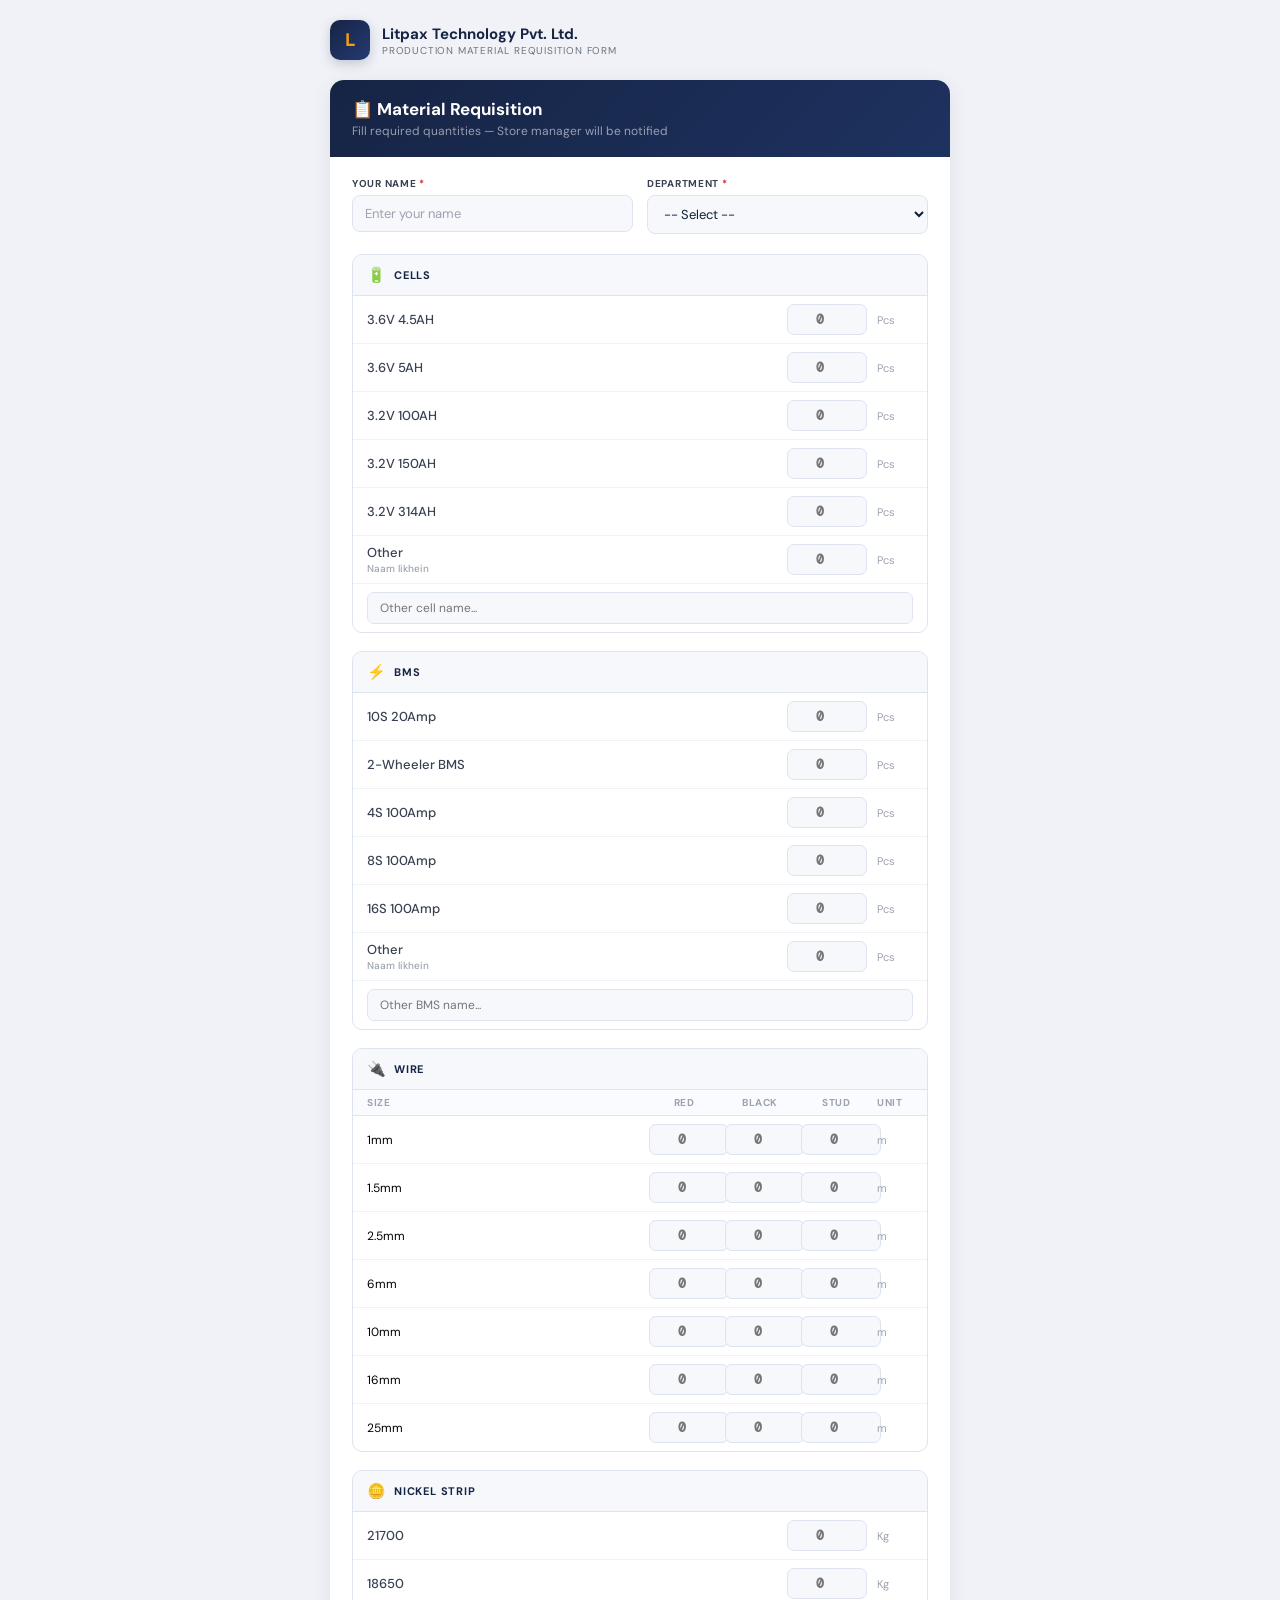
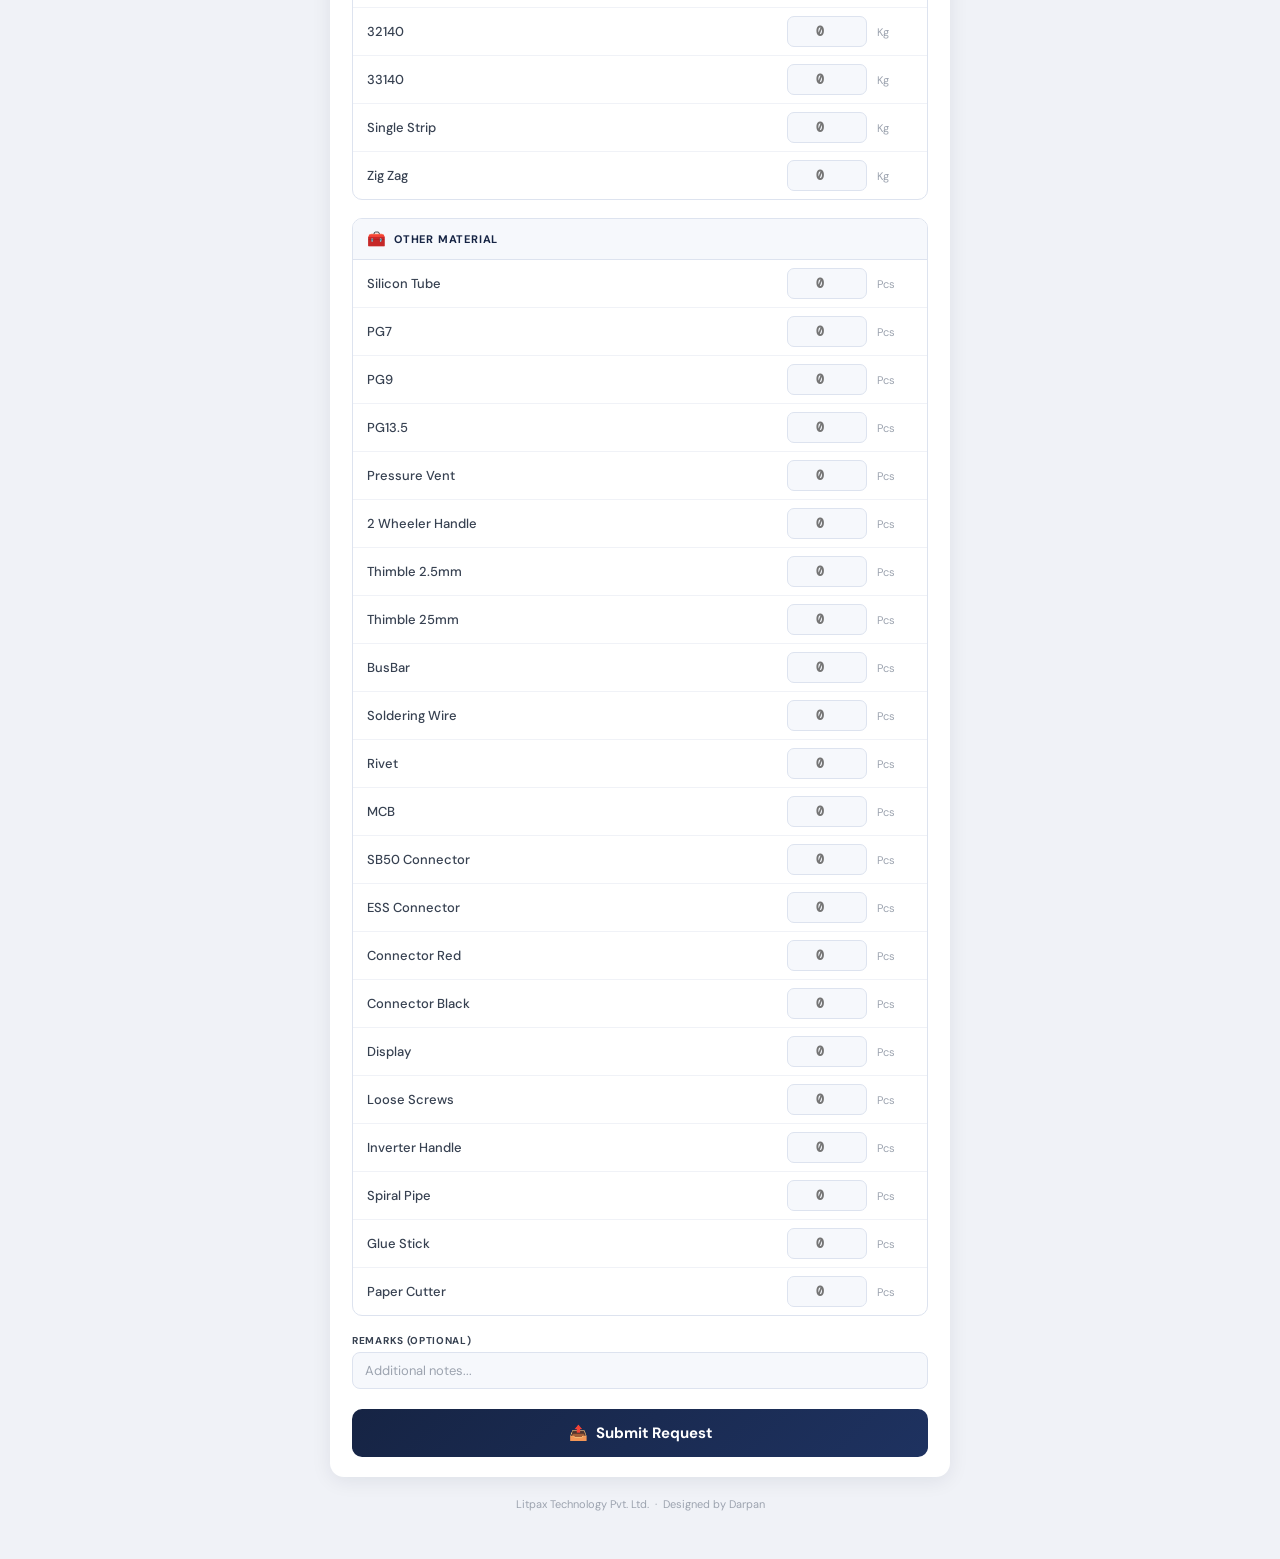
==== request.html @ 4c0047d9 "Update request.html" ====
<!DOCTYPE html>
<html lang="en">
<head>
<meta charset="UTF-8">
<meta name="viewport" content="width=device-width, initial-scale=1.0">
<title>Material Request — Litpax</title>
<link href="https://fonts.googleapis.com/css2?family=DM+Sans:wght@400;500;600;700&family=DM+Mono:wght@400;500&display=swap" rel="stylesheet">
<style>
* { box-sizing: border-box; margin: 0; padding: 0; }
body { background: #f0f2f7; font-family: 'DM Sans', sans-serif; min-height: 100vh; padding: 20px 16px 48px; }
.header { display: flex; align-items: center; gap: 12px; max-width: 620px; margin: 0 auto 20px; }
.logo-box { width: 40px; height: 40px; background: linear-gradient(135deg, #162444, #243a72); border-radius: 10px; display: flex; align-items: center; justify-content: center; font-family: 'DM Mono', monospace; font-weight: 700; font-size: 17px; color: #f59e0b; flex-shrink: 0; box-shadow: 0 4px 12px rgba(22,36,68,.2); }
.header-text .title { font-size: 15px; font-weight: 700; color: #162444; }
.header-text .sub { font-size: 10px; color: #6b7280; letter-spacing: .8px; text-transform: uppercase; }
.card { background: #fff; border-radius: 14px; box-shadow: 0 4px 20px rgba(15,29,53,.08); max-width: 620px; margin: 0 auto; overflow: hidden; }
.card-header { background: linear-gradient(135deg, #162444, #1e3260); padding: 18px 22px; color: #fff; }
.card-header h1 { font-size: 17px; font-weight: 700; }
.card-header p { font-size: 12px; color: rgba(255,255,255,.55); margin-top: 3px; }
.card-body { padding: 20px 22px; }
.top-row { display: grid; grid-template-columns: 1fr 1fr; gap: 14px; margin-bottom: 20px; }
.field label { display: block; font-size: 10px; font-weight: 700; color: #374151; text-transform: uppercase; letter-spacing: .7px; margin-bottom: 5px; }
.field label span { color: #dc2626; }
.inp { width: 100%; background: #f6f8fc; border: 1.5px solid #dde3ef; border-radius: 8px; padding: 9px 12px; font-family: 'DM Sans', sans-serif; font-size: 13px; color: #0f1d35; outline: none; transition: all .15s; }
.inp:focus { border-color: #2558e8; box-shadow: 0 0 0 3px rgba(37,88,232,.1); background: #fff; }
.inp::placeholder { color: #9ca3af; }
select.inp { cursor: pointer; }
.section { margin-bottom: 18px; border: 1px solid #dde3ef; border-radius: 10px; overflow: hidden; }
.section-header { background: #f6f8fc; padding: 10px 14px; display: flex; align-items: center; gap: 8px; border-bottom: 1px solid #dde3ef; }
.section-header .icon { font-size: 15px; }
.section-header h3 { font-size: 11px; font-weight: 700; color: #162444; text-transform: uppercase; letter-spacing: .8px; }
.item-row { display: flex; align-items: center; padding: 8px 14px; border-bottom: 1px solid #f0f2f7; gap: 10px; }
.item-row:last-child { border-bottom: none; }
.item-label { flex: 1; font-size: 13px; color: #374151; font-weight: 500; }
.item-label .sub { font-size: 10px; color: #9ca3af; display: block; margin-top: 1px; }
.qty-inp { width: 80px; background: #f6f8fc; border: 1.5px solid #dde3ef; border-radius: 7px; padding: 6px 10px; text-align: center; font-family: 'DM Mono', monospace; font-size: 13px; font-weight: 600; color: #162444; outline: none; transition: all .15s; }
.qty-inp:focus { border-color: #2558e8; background: #fff; }
.unit-label { font-size: 11px; color: #9ca3af; width: 36px; text-align: left; }
.wire-row { display: grid; grid-template-columns: 1fr 70px 70px 70px 36px; gap: 6px; align-items: center; padding: 8px 14px; border-bottom: 1px solid #f0f2f7; font-size: 12px; }
.wire-row:last-child { border-bottom: none; }
.wire-header { display: grid; grid-template-columns: 1fr 70px 70px 70px 36px; gap: 6px; padding: 6px 14px; font-size: 10px; font-weight: 700; color: #9ca3af; text-transform: uppercase; letter-spacing: .5px; border-bottom: 1px solid #dde3ef; background: #fafbff; }
.other-row { padding: 8px 14px; }
.other-inp { width: 100%; background: #f6f8fc; border: 1.5px solid #dde3ef; border-radius: 7px; padding: 7px 12px; font-family: 'DM Sans', sans-serif; font-size: 12px; color: #374151; outline: none; }
.other-inp:focus { border-color: #2558e8; background: #fff; }
.remarks-section { margin-bottom: 20px; }
.submit-btn { width: 100%; background: linear-gradient(135deg, #162444, #1e3260); color: #fff; border: none; border-radius: 10px; padding: 14px; font-family: 'DM Sans', sans-serif; font-size: 15px; font-weight: 700; cursor: pointer; transition: all .2s; display: flex; align-items: center; justify-content: center; gap: 8px; }
.submit-btn:hover { transform: translateY(-1px); box-shadow: 0 6px 20px rgba(22,36,68,.3); }
.submit-btn:disabled { opacity: .6; cursor: not-allowed; transform: none; }
.success-card { display: none; background: #fff; border-radius: 14px; box-shadow: 0 4px 20px rgba(15,29,53,.08); max-width: 620px; margin: 0 auto; padding: 48px 24px; text-align: center; }
.success-icon { font-size: 60px; margin-bottom: 16px; }
.success-title { font-size: 22px; font-weight: 700; color: #162444; margin-bottom: 8px; }
.success-sub { font-size: 13px; color: #6b7280; margin-bottom: 20px; line-height: 1.7; }
.success-id { background: #f0fdf4; border: 1px solid #bbf7d0; border-radius: 8px; padding: 10px 16px; margin-bottom: 24px; font-family: 'DM Mono', monospace; font-size: 13px; font-weight: 600; color: #16a34a; line-height: 1.8; }
.new-btn { background: #f0f2f7; color: #162444; border: none; border-radius: 10px; padding: 12px 28px; font-family: 'DM Sans', sans-serif; font-size: 14px; font-weight: 600; cursor: pointer; }
.new-btn:hover { background: #e0e4ee; }
.footer { text-align: center; font-size: 11px; color: #9ca3af; margin-top: 20px; max-width: 620px; margin-left: auto; margin-right: auto; }
.overlay { display: none; position: fixed; inset: 0; background: rgba(15,29,53,.4); backdrop-filter: blur(3px); z-index: 99; align-items: center; justify-content: center; }
.overlay.show { display: flex; }
.spinner { width: 40px; height: 40px; border: 3px solid rgba(255,255,255,.3); border-top-color: #fff; border-radius: 50%; animation: spin .7s linear infinite; }
@keyframes spin { to { transform: rotate(360deg); } }
@media (max-width: 480px) {
  .top-row { grid-template-columns: 1fr; }
  .wire-row, .wire-header { grid-template-columns: 1fr 60px 60px 60px 30px; gap: 4px; }
}
</style>
</head>
<body>

<div class="header">
  <div class="logo-box">L</div>
  <div class="header-text">
    <div class="title">Litpax Technology Pvt. Ltd.</div>
    <div class="sub">Production Material Requisition Form</div>
  </div>
</div>

<div class="card" id="form-card">
  <div class="card-header">
    <h1>📋 Material Requisition</h1>
    <p>Fill required quantities — Store manager will be notified</p>
  </div>
  <div class="card-body">

    <div class="top-row">
      <div class="field">
        <label>Your Name <span>*</span></label>
        <input class="inp" id="f-name" placeholder="Enter your name">
      </div>
      <div class="field">
        <label>Department <span>*</span></label>
        <select class="inp" id="f-dept">
          <option value="">-- Select --</option>
          <option>Volt Wing</option><option>Ampere Wing</option><option>Volt x Ampere Wing</option>
          <option>Mega Grid</option><option>Cathodic Wing</option><option>Future Cell</option>
          <option>Phoenix Wing</option><option>Other</option>
        </select>
      </div>
    </div>

    <!-- CELLS -->
    <div class="section">
      <div class="section-header"><span class="icon">🔋</span><h3>Cells</h3></div>
      <div class="item-row"><span class="item-label">3.6V 4.5AH</span><input class="qty-inp" type="number" min="0" placeholder="0" id="cell-1"><span class="unit-label">Pcs</span></div>
      <div class="item-row"><span class="item-label">3.6V 5AH</span><input class="qty-inp" type="number" min="0" placeholder="0" id="cell-2"><span class="unit-label">Pcs</span></div>
      <div class="item-row"><span class="item-label">3.2V 100AH</span><input class="qty-inp" type="number" min="0" placeholder="0" id="cell-3"><span class="unit-label">Pcs</span></div>
      <div class="item-row"><span class="item-label">3.2V 150AH</span><input class="qty-inp" type="number" min="0" placeholder="0" id="cell-4"><span class="unit-label">Pcs</span></div>
      <div class="item-row"><span class="item-label">3.2V 314AH</span><input class="qty-inp" type="number" min="0" placeholder="0" id="cell-5"><span class="unit-label">Pcs</span></div>
      <div class="item-row"><span class="item-label">Other <span class="sub">Naam likhein</span></span><input class="qty-inp" type="number" min="0" placeholder="0" id="cell-other-qty"><span class="unit-label">Pcs</span></div>
      <div class="other-row"><input class="other-inp" type="text" id="cell-other-name" placeholder="Other cell name..."></div>
    </div>

    <!-- BMS -->
    <div class="section">
      <div class="section-header"><span class="icon">⚡</span><h3>BMS</h3></div>
      <div class="item-row"><span class="item-label">10S 20Amp</span><input class="qty-inp" type="number" min="0" placeholder="0" id="bms-1"><span class="unit-label">Pcs</span></div>
      <div class="item-row"><span class="item-label">2-Wheeler BMS</span><input class="qty-inp" type="number" min="0" placeholder="0" id="bms-2"><span class="unit-label">Pcs</span></div>
      <div class="item-row"><span class="item-label">4S 100Amp</span><input class="qty-inp" type="number" min="0" placeholder="0" id="bms-3"><span class="unit-label">Pcs</span></div>
      <div class="item-row"><span class="item-label">8S 100Amp</span><input class="qty-inp" type="number" min="0" placeholder="0" id="bms-4"><span class="unit-label">Pcs</span></div>
      <div class="item-row"><span class="item-label">16S 100Amp</span><input class="qty-inp" type="number" min="0" placeholder="0" id="bms-5"><span class="unit-label">Pcs</span></div>
      <div class="item-row"><span class="item-label">Other <span class="sub">Naam likhein</span></span><input class="qty-inp" type="number" min="0" placeholder="0" id="bms-other-qty"><span class="unit-label">Pcs</span></div>
      <div class="other-row"><input class="other-inp" type="text" id="bms-other-name" placeholder="Other BMS name..."></div>
    </div>

    <!-- WIRE -->
    <div class="section">
      <div class="section-header"><span class="icon">🔌</span><h3>Wire</h3></div>
      <div class="wire-header"><span>Size</span><span style="text-align:center;">Red</span><span style="text-align:center;">Black</span><span style="text-align:center;">Stud</span><span>Unit</span></div>
      <div class="wire-row"><span>1mm</span><input class="qty-inp" type="number" min="0" placeholder="0" id="wire-1-r"><input class="qty-inp" type="number" min="0" placeholder="0" id="wire-1-b"><input class="qty-inp" type="number" min="0" placeholder="0" id="wire-1-s"><span class="unit-label">m</span></div>
      <div class="wire-row"><span>1.5mm</span><input class="qty-inp" type="number" min="0" placeholder="0" id="wire-2-r"><input class="qty-inp" type="number" min="0" placeholder="0" id="wire-2-b"><input class="qty-inp" type="number" min="0" placeholder="0" id="wire-2-s"><span class="unit-label">m</span></div>
      <div class="wire-row"><span>2.5mm</span><input class="qty-inp" type="number" min="0" placeholder="0" id="wire-3-r"><input class="qty-inp" type="number" min="0" placeholder="0" id="wire-3-b"><input class="qty-inp" type="number" min="0" placeholder="0" id="wire-3-s"><span class="unit-label">m</span></div>
      <div class="wire-row"><span>6mm</span><input class="qty-inp" type="number" min="0" placeholder="0" id="wire-4-r"><input class="qty-inp" type="number" min="0" placeholder="0" id="wire-4-b"><input class="qty-inp" type="number" min="0" placeholder="0" id="wire-4-s"><span class="unit-label">m</span></div>
      <div class="wire-row"><span>10mm</span><input class="qty-inp" type="number" min="0" placeholder="0" id="wire-5-r"><input class="qty-inp" type="number" min="0" placeholder="0" id="wire-5-b"><input class="qty-inp" type="number" min="0" placeholder="0" id="wire-5-s"><span class="unit-label">m</span></div>
      <div class="wire-row"><span>16mm</span><input class="qty-inp" type="number" min="0" placeholder="0" id="wire-6-r"><input class="qty-inp" type="number" min="0" placeholder="0" id="wire-6-b"><input class="qty-inp" type="number" min="0" placeholder="0" id="wire-6-s"><span class="unit-label">m</span></div>
      <div class="wire-row"><span>25mm</span><input class="qty-inp" type="number" min="0" placeholder="0" id="wire-7-r"><input class="qty-inp" type="number" min="0" placeholder="0" id="wire-7-b"><input class="qty-inp" type="number" min="0" placeholder="0" id="wire-7-s"><span class="unit-label">m</span></div>
    </div>

    <!-- NICKEL -->
    <div class="section">
      <div class="section-header"><span class="icon">🪙</span><h3>Nickel Strip</h3></div>
      <div class="item-row"><span class="item-label">21700</span><input class="qty-inp" type="number" min="0" placeholder="0" id="nkl-1"><span class="unit-label">Kg</span></div>
      <div class="item-row"><span class="item-label">18650</span><input class="qty-inp" type="number" min="0" placeholder="0" id="nkl-2"><span class="unit-label">Kg</span></div>
      <div class="item-row"><span class="item-label">32140</span><input class="qty-inp" type="number" min="0" placeholder="0" id="nkl-3"><span class="unit-label">Kg</span></div>
      <div class="item-row"><span class="item-label">33140</span><input class="qty-inp" type="number" min="0" placeholder="0" id="nkl-4"><span class="unit-label">Kg</span></div>
      <div class="item-row"><span class="item-label">Single Strip</span><input class="qty-inp" type="number" min="0" placeholder="0" id="nkl-5"><span class="unit-label">Kg</span></div>
      <div class="item-row"><span class="item-label">Zig Zag</span><input class="qty-inp" type="number" min="0" placeholder="0" id="nkl-6"><span class="unit-label">Kg</span></div>
    </div>

    <!-- OTHER MATERIAL -->
    <div class="section">
      <div class="section-header"><span class="icon">🧰</span><h3>Other Material</h3></div>
      <div class="item-row"><span class="item-label">Silicon Tube</span><input class="qty-inp" type="number" min="0" placeholder="0" id="oth-1"><span class="unit-label">Pcs</span></div>
      <div class="item-row"><span class="item-label">PG7</span><input class="qty-inp" type="number" min="0" placeholder="0" id="oth-2"><span class="unit-label">Pcs</span></div>
      <div class="item-row"><span class="item-label">PG9</span><input class="qty-inp" type="number" min="0" placeholder="0" id="oth-3"><span class="unit-label">Pcs</span></div>
      <div class="item-row"><span class="item-label">PG13.5</span><input class="qty-inp" type="number" min="0" placeholder="0" id="oth-4"><span class="unit-label">Pcs</span></div>
      <div class="item-row"><span class="item-label">Pressure Vent</span><input class="qty-inp" type="number" min="0" placeholder="0" id="oth-5"><span class="unit-label">Pcs</span></div>
      <div class="item-row"><span class="item-label">2 Wheeler Handle</span><input class="qty-inp" type="number" min="0" placeholder="0" id="oth-6"><span class="unit-label">Pcs</span></div>
      <div class="item-row"><span class="item-label">Thimble 2.5mm</span><input class="qty-inp" type="number" min="0" placeholder="0" id="oth-7"><span class="unit-label">Pcs</span></div>
      <div class="item-row"><span class="item-label">Thimble 25mm</span><input class="qty-inp" type="number" min="0" placeholder="0" id="oth-8"><span class="unit-label">Pcs</span></div>
      <div class="item-row"><span class="item-label">BusBar</span><input class="qty-inp" type="number" min="0" placeholder="0" id="oth-9"><span class="unit-label">Pcs</span></div>
      <div class="item-row"><span class="item-label">Soldering Wire</span><input class="qty-inp" type="number" min="0" placeholder="0" id="oth-10"><span class="unit-label">Pcs</span></div>
      <div class="item-row"><span class="item-label">Rivet</span><input class="qty-inp" type="number" min="0" placeholder="0" id="oth-11"><span class="unit-label">Pcs</span></div>
      <div class="item-row"><span class="item-label">MCB</span><input class="qty-inp" type="number" min="0" placeholder="0" id="oth-12"><span class="unit-label">Pcs</span></div>
      <div class="item-row"><span class="item-label">SB50 Connector</span><input class="qty-inp" type="number" min="0" placeholder="0" id="oth-13"><span class="unit-label">Pcs</span></div>
      <div class="item-row"><span class="item-label">ESS Connector</span><input class="qty-inp" type="number" min="0" placeholder="0" id="oth-14"><span class="unit-label">Pcs</span></div>
      <div class="item-row"><span class="item-label">Connector Red</span><input class="qty-inp" type="number" min="0" placeholder="0" id="oth-15"><span class="unit-label">Pcs</span></div>
      <div class="item-row"><span class="item-label">Connector Black</span><input class="qty-inp" type="number" min="0" placeholder="0" id="oth-16"><span class="unit-label">Pcs</span></div>
      <div class="item-row"><span class="item-label">Display</span><input class="qty-inp" type="number" min="0" placeholder="0" id="oth-17"><span class="unit-label">Pcs</span></div>
      <div class="item-row"><span class="item-label">Loose Screws</span><input class="qty-inp" type="number" min="0" placeholder="0" id="oth-18"><span class="unit-label">Pcs</span></div>
      <div class="item-row"><span class="item-label">Inverter Handle</span><input class="qty-inp" type="number" min="0" placeholder="0" id="oth-19"><span class="unit-label">Pcs</span></div>
      <div class="item-row"><span class="item-label">Spiral Pipe</span><input class="qty-inp" type="number" min="0" placeholder="0" id="oth-20"><span class="unit-label">Pcs</span></div>
      <div class="item-row"><span class="item-label">Glue Stick</span><input class="qty-inp" type="number" min="0" placeholder="0" id="oth-21"><span class="unit-label">Pcs</span></div>
      <div class="item-row"><span class="item-label">Paper Cutter</span><input class="qty-inp" type="number" min="0" placeholder="0" id="oth-22"><span class="unit-label">Pcs</span></div>
    </div>

    <div class="remarks-section">
      <div class="field">
        <label>Remarks (Optional)</label>
        <input class="inp" id="f-remarks" placeholder="Additional notes...">
      </div>
    </div>

    <button class="submit-btn" id="submit-btn" onclick="submitForm()">
      <span>📤</span> Submit Request
    </button>
  </div>
</div>

<div class="success-card" id="success-card">
  <div class="success-icon">✅</div>
  <div class="success-title">Request Submitted!</div>
  <div class="success-sub">Your request has been sent to the store manager.<br>Material will be issued shortly.</div>
  <div class="success-id" id="success-summary"></div>
  <button class="new-btn" onclick="resetForm()">+ Nayi Request Bhejein</button>
</div>

<div class="footer">Litpax Technology Pvt. Ltd. &nbsp;·&nbsp; Designed by Darpan</div>
<div class="overlay" id="overlay"><div class="spinner"></div></div>

<script>
const API = 'https://script.google.com/macros/s/AKfycbxU0JGhae2OKew5I-gHzH6dNcMbnTbD5k62rIyfaWet43xOp-k11uyynUDopEIFOv6j/exec';

function g(id) { return document.getElementById(id); }
function v(id) { const el = g(id); return el ? (Number(el.value)||0) : 0; }
function t(id) { const el = g(id); return el ? (el.value.trim()) : ''; }

async function submitForm() {
  const name = t('f-name');
  const dept = t('f-dept');
  if (!name) { alert('Apna naam bharein'); return; }
  if (!dept) { alert('Department select karein'); return; }

  const items = [];

  // Cells
  [
    {id:'cell-1', name:'Cell 3.6V 4.5AH'},
    {id:'cell-2', name:'Cell 3.6V 5AH'},
    {id:'cell-3', name:'Cell 3.2V 100AH'},
    {id:'cell-4', name:'Cell 3.2V 150AH'},
    {id:'cell-5', name:'Cell 3.2V 314AH'},
  ].forEach(c => { const q = v(c.id); if (q > 0) items.push({itemName: c.name, qty: q, unit: 'Pcs'}); });
  const coq = v('cell-other-qty'), con = t('cell-other-name');
  if (coq > 0 && con) items.push({itemName: 'Cell - '+con, qty: coq, unit: 'Pcs'});

  // BMS
  [
    {id:'bms-1', name:'BMS 10S 20Amp'},
    {id:'bms-2', name:'BMS 2-Wheeler'},
    {id:'bms-3', name:'BMS 4S 100Amp'},
    {id:'bms-4', name:'BMS 8S 100Amp'},
    {id:'bms-5', name:'BMS 16S 100Amp'},
  ].forEach(b => { const q = v(b.id); if (q > 0) items.push({itemName: b.name, qty: q, unit: 'Pcs'}); });
  const boq = v('bms-other-qty'), bon = t('bms-other-name');
  if (boq > 0 && bon) items.push({itemName: 'BMS - '+bon, qty: boq, unit: 'Pcs'});

  // Wire — Both replaced with Stud
  const wireSizes = ['1mm','1.5mm','2.5mm','6mm','10mm','16mm','25mm'];
  wireSizes.forEach((sz, i) => {
    const n = i+1;
    const r = v(`wire-${n}-r`), b = v(`wire-${n}-b`), s = v(`wire-${n}-s`);
    if (r > 0) items.push({itemName: `Wire ${sz} Red`,  qty: r, unit: 'm'});
    if (b > 0) items.push({itemName: `Wire ${sz} Black`, qty: b, unit: 'm'});
    if (s > 0) items.push({itemName: `Wire ${sz} Stud`,  qty: s, unit: 'm'});
  });

  // Nickel
  [
    {id:'nkl-1', name:'Nickel 21700'},
    {id:'nkl-2', name:'Nickel 18650'},
    {id:'nkl-3', name:'Nickel 32140'},
    {id:'nkl-4', name:'Nickel 33140'},
    {id:'nkl-5', name:'Nickel Single Strip'},
    {id:'nkl-6', name:'Nickel Zig Zag'},
  ].forEach(n => { const q = v(n.id); if (q > 0) items.push({itemName: n.name, qty: q, unit: 'Kg'}); });

  // Other
  [
    {id:'oth-1',  name:'Silicon Tube'},
    {id:'oth-2',  name:'PG7'},
    {id:'oth-3',  name:'PG9'},
    {id:'oth-4',  name:'PG13.5'},
    {id:'oth-5',  name:'Pressure Vent'},
    {id:'oth-6',  name:'2 Wheeler Handle'},
    {id:'oth-7',  name:'Thimble 2.5mm'},
    {id:'oth-8',  name:'Thimble 25mm'},
    {id:'oth-9',  name:'BusBar'},
    {id:'oth-10', name:'Soldering Wire'},
    {id:'oth-11', name:'Rivet'},
    {id:'oth-12', name:'MCB'},
    {id:'oth-13', name:'SB50 Connector'},
    {id:'oth-14', name:'ESS Connector'},
    {id:'oth-15', name:'Connector Red'},
    {id:'oth-16', name:'Connector Black'},
    {id:'oth-17', name:'Display'},
    {id:'oth-18', name:'Loose Screws'},
    {id:'oth-19', name:'Inverter Handle'},
    {id:'oth-20', name:'Spiral Pipe'},
    {id:'oth-21', name:'Glue Stick'},
    {id:'oth-22', name:'Paper Cutter'},
  ].forEach(o => { const q = v(o.id); if (q > 0) items.push({itemName: o.name, qty: q, unit: 'Pcs'}); });

  if (!items.length) { alert('Kam se kam ek item ki qty bharein'); return; }

  g('overlay').classList.add('show');
  g('submit-btn').disabled = true;

  try {
    // Single bulk API call — sabhi items ek saath
    const r = await fetch(API, {
      method: 'POST', redirect: 'follow',
      headers: { 'Content-Type': 'text/plain' },
      body: JSON.stringify({
        action: 'addRequestBulk',
        items,
        department:  dept,
        requestedBy: name,
        remarks:     t('f-remarks'),
      }),
    });
    const data = JSON.parse(await r.text());
    if (data.error) throw new Error(data.error);

    g('success-summary').innerHTML =
      `<b>${data.count} items</b> request bheji gayi<br>` +
      items.map(i => `• ${i.itemName}: <b>${i.qty} ${i.unit}</b>`).join('<br>');
    g('form-card').style.display = 'none';
    g('success-card').style.display = 'block';
    window.scrollTo(0, 0);
  } catch(e) {
    alert('Error: ' + e.message);
    g('submit-btn').disabled = false;
  } finally {
    g('overlay').classList.remove('show');
  }
}

function resetForm() {
  document.querySelectorAll('.qty-inp').forEach(el => el.value = '');
  document.querySelectorAll('.other-inp').forEach(el => el.value = '');
  g('f-name').value = ''; g('f-dept').value = ''; g('f-remarks').value = '';
  g('submit-btn').disabled = false;
  g('form-card').style.display = 'block';
  g('success-card').style.display = 'none';
  window.scrollTo(0, 0);
}
</script>
</body>
</html>
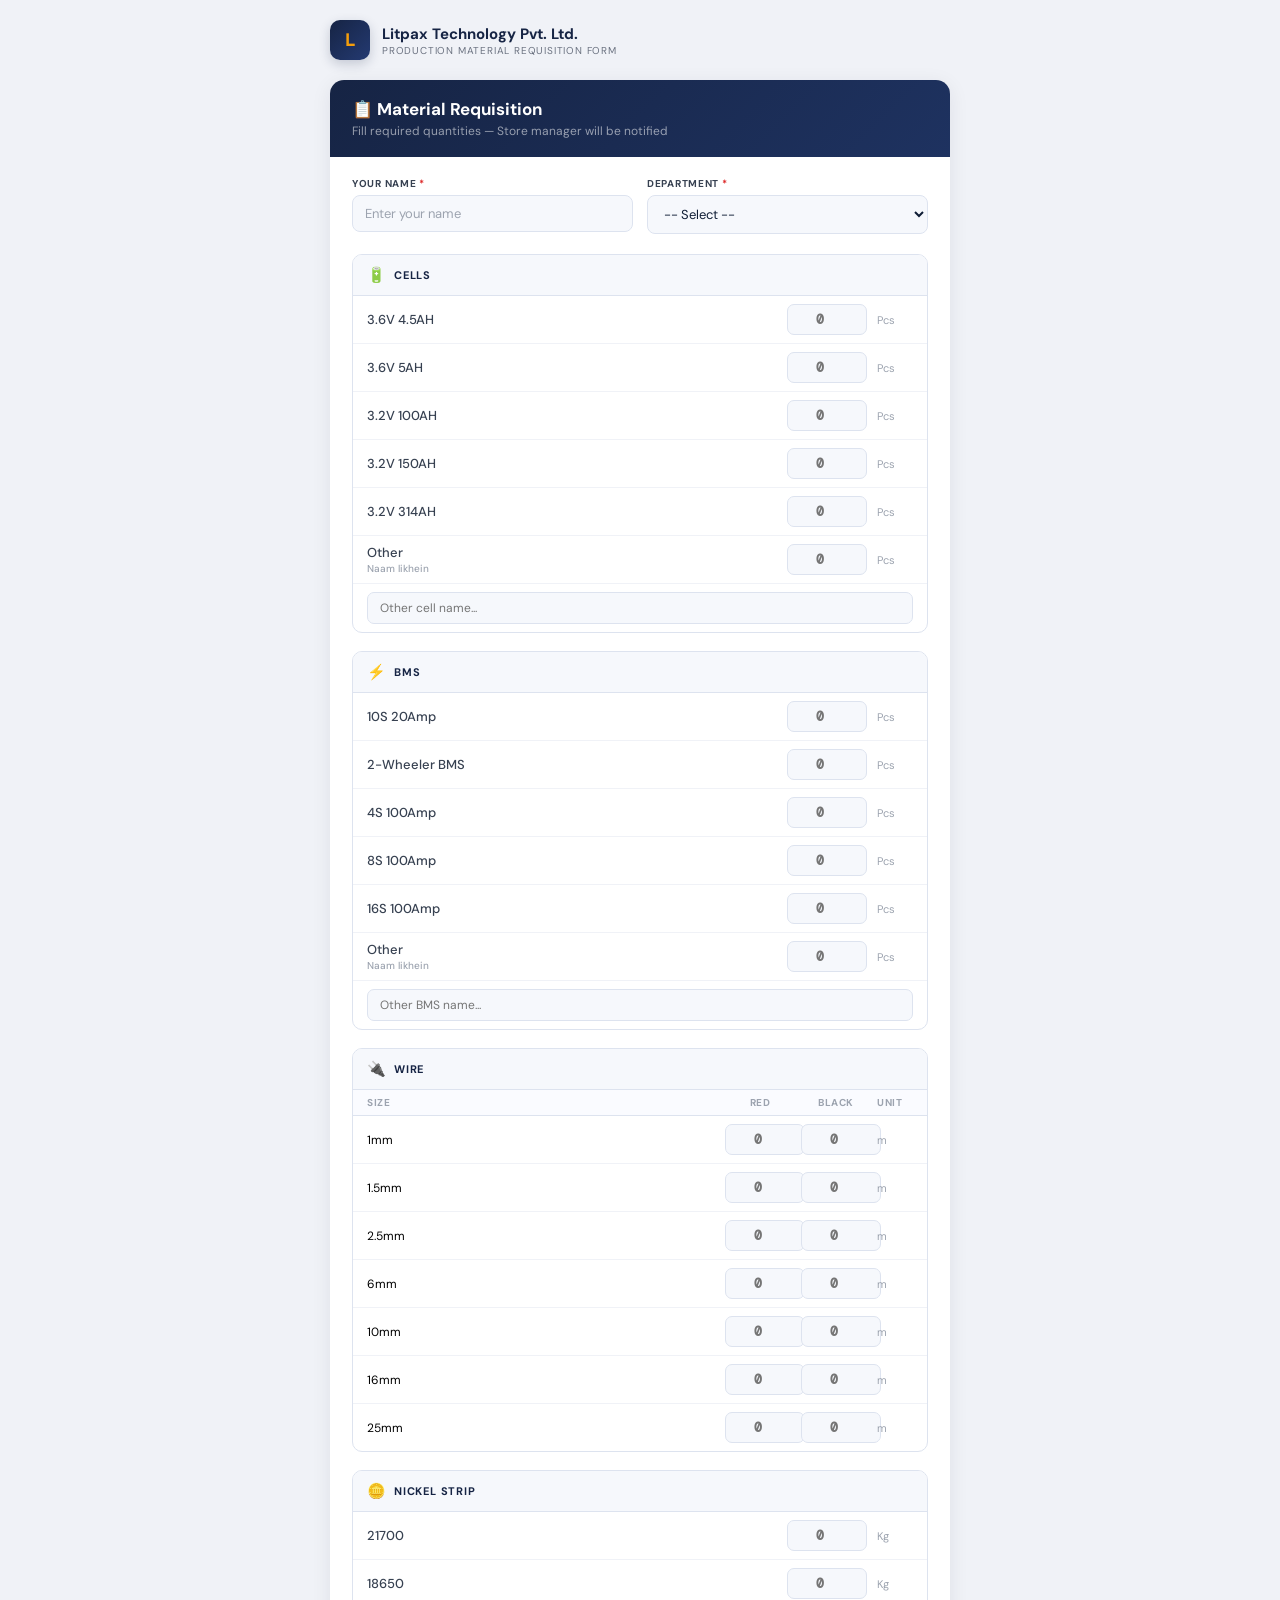
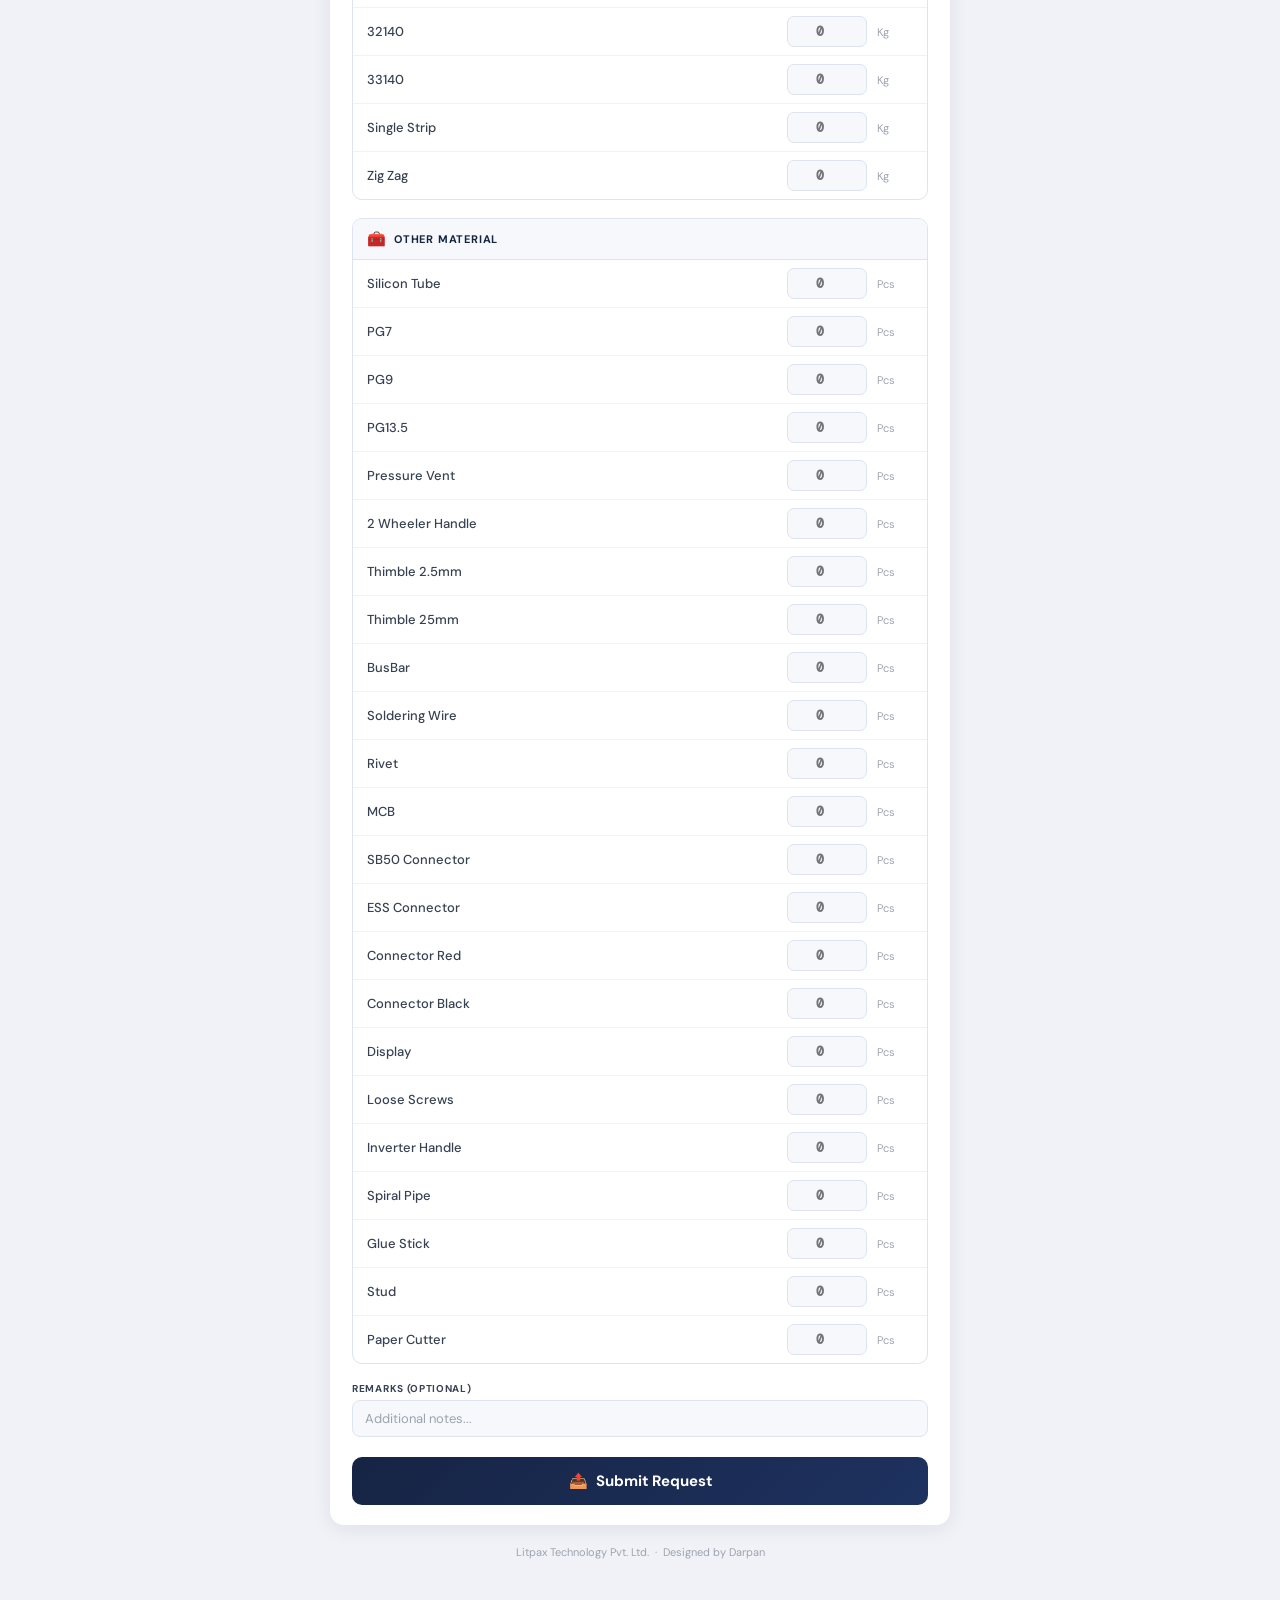
==== commit 4c76fcb2: "Update request.html" ====
--- a/request.html
+++ b/request.html
@@ -35,9 +35,9 @@
 .qty-inp { width: 80px; background: #f6f8fc; border: 1.5px solid #dde3ef; border-radius: 7px; padding: 6px 10px; text-align: center; font-family: 'DM Mono', monospace; font-size: 13px; font-weight: 600; color: #162444; outline: none; transition: all .15s; }
 .qty-inp:focus { border-color: #2558e8; background: #fff; }
 .unit-label { font-size: 11px; color: #9ca3af; width: 36px; text-align: left; }
-.wire-row { display: grid; grid-template-columns: 1fr 70px 70px 70px 36px; gap: 6px; align-items: center; padding: 8px 14px; border-bottom: 1px solid #f0f2f7; font-size: 12px; }
+.wire-row { display: grid; grid-template-columns: 1fr 70px 70px 36px; gap: 6px; align-items: center; padding: 8px 14px; border-bottom: 1px solid #f0f2f7; font-size: 12px; }
 .wire-row:last-child { border-bottom: none; }
-.wire-header { display: grid; grid-template-columns: 1fr 70px 70px 70px 36px; gap: 6px; padding: 6px 14px; font-size: 10px; font-weight: 700; color: #9ca3af; text-transform: uppercase; letter-spacing: .5px; border-bottom: 1px solid #dde3ef; background: #fafbff; }
+.wire-header { display: grid; grid-template-columns: 1fr 70px 70px 36px; gap: 6px; padding: 6px 14px; font-size: 10px; font-weight: 700; color: #9ca3af; text-transform: uppercase; letter-spacing: .5px; border-bottom: 1px solid #dde3ef; background: #fafbff; }
 .other-row { padding: 8px 14px; }
 .other-inp { width: 100%; background: #f6f8fc; border: 1.5px solid #dde3ef; border-radius: 7px; padding: 7px 12px; font-family: 'DM Sans', sans-serif; font-size: 12px; color: #374151; outline: none; }
 .other-inp:focus { border-color: #2558e8; background: #fff; }
@@ -59,7 +59,7 @@
 @keyframes spin { to { transform: rotate(360deg); } }
 @media (max-width: 480px) {
   .top-row { grid-template-columns: 1fr; }
-  .wire-row, .wire-header { grid-template-columns: 1fr 60px 60px 60px 30px; gap: 4px; }
+  .wire-row, .wire-header { grid-template-columns: 1fr 60px 60px 30px; gap: 4px; }
 }
 </style>
 </head>
@@ -123,14 +123,14 @@
     <!-- WIRE -->
     <div class="section">
       <div class="section-header"><span class="icon">🔌</span><h3>Wire</h3></div>
-      <div class="wire-header"><span>Size</span><span style="text-align:center;">Red</span><span style="text-align:center;">Black</span><span style="text-align:center;">Stud</span><span>Unit</span></div>
-      <div class="wire-row"><span>1mm</span><input class="qty-inp" type="number" min="0" placeholder="0" id="wire-1-r"><input class="qty-inp" type="number" min="0" placeholder="0" id="wire-1-b"><input class="qty-inp" type="number" min="0" placeholder="0" id="wire-1-s"><span class="unit-label">m</span></div>
-      <div class="wire-row"><span>1.5mm</span><input class="qty-inp" type="number" min="0" placeholder="0" id="wire-2-r"><input class="qty-inp" type="number" min="0" placeholder="0" id="wire-2-b"><input class="qty-inp" type="number" min="0" placeholder="0" id="wire-2-s"><span class="unit-label">m</span></div>
-      <div class="wire-row"><span>2.5mm</span><input class="qty-inp" type="number" min="0" placeholder="0" id="wire-3-r"><input class="qty-inp" type="number" min="0" placeholder="0" id="wire-3-b"><input class="qty-inp" type="number" min="0" placeholder="0" id="wire-3-s"><span class="unit-label">m</span></div>
-      <div class="wire-row"><span>6mm</span><input class="qty-inp" type="number" min="0" placeholder="0" id="wire-4-r"><input class="qty-inp" type="number" min="0" placeholder="0" id="wire-4-b"><input class="qty-inp" type="number" min="0" placeholder="0" id="wire-4-s"><span class="unit-label">m</span></div>
-      <div class="wire-row"><span>10mm</span><input class="qty-inp" type="number" min="0" placeholder="0" id="wire-5-r"><input class="qty-inp" type="number" min="0" placeholder="0" id="wire-5-b"><input class="qty-inp" type="number" min="0" placeholder="0" id="wire-5-s"><span class="unit-label">m</span></div>
-      <div class="wire-row"><span>16mm</span><input class="qty-inp" type="number" min="0" placeholder="0" id="wire-6-r"><input class="qty-inp" type="number" min="0" placeholder="0" id="wire-6-b"><input class="qty-inp" type="number" min="0" placeholder="0" id="wire-6-s"><span class="unit-label">m</span></div>
-      <div class="wire-row"><span>25mm</span><input class="qty-inp" type="number" min="0" placeholder="0" id="wire-7-r"><input class="qty-inp" type="number" min="0" placeholder="0" id="wire-7-b"><input class="qty-inp" type="number" min="0" placeholder="0" id="wire-7-s"><span class="unit-label">m</span></div>
+      <div class="wire-header"><span>Size</span><span style="text-align:center;">Red</span><span style="text-align:center;">Black</span><span>Unit</span></div>
+      <div class="wire-row"><span>1mm</span><input class="qty-inp" type="number" min="0" placeholder="0" id="wire-1-r"><input class="qty-inp" type="number" min="0" placeholder="0" id="wire-1-b"><span class="unit-label">m</span></div>
+      <div class="wire-row"><span>1.5mm</span><input class="qty-inp" type="number" min="0" placeholder="0" id="wire-2-r"><input class="qty-inp" type="number" min="0" placeholder="0" id="wire-2-b"><span class="unit-label">m</span></div>
+      <div class="wire-row"><span>2.5mm</span><input class="qty-inp" type="number" min="0" placeholder="0" id="wire-3-r"><input class="qty-inp" type="number" min="0" placeholder="0" id="wire-3-b"><span class="unit-label">m</span></div>
+      <div class="wire-row"><span>6mm</span><input class="qty-inp" type="number" min="0" placeholder="0" id="wire-4-r"><input class="qty-inp" type="number" min="0" placeholder="0" id="wire-4-b"><span class="unit-label">m</span></div>
+      <div class="wire-row"><span>10mm</span><input class="qty-inp" type="number" min="0" placeholder="0" id="wire-5-r"><input class="qty-inp" type="number" min="0" placeholder="0" id="wire-5-b"><span class="unit-label">m</span></div>
+      <div class="wire-row"><span>16mm</span><input class="qty-inp" type="number" min="0" placeholder="0" id="wire-6-r"><input class="qty-inp" type="number" min="0" placeholder="0" id="wire-6-b"><span class="unit-label">m</span></div>
+      <div class="wire-row"><span>25mm</span><input class="qty-inp" type="number" min="0" placeholder="0" id="wire-7-r"><input class="qty-inp" type="number" min="0" placeholder="0" id="wire-7-b"><span class="unit-label">m</span></div>
     </div>
 
     <!-- NICKEL -->
@@ -168,7 +168,8 @@
       <div class="item-row"><span class="item-label">Inverter Handle</span><input class="qty-inp" type="number" min="0" placeholder="0" id="oth-19"><span class="unit-label">Pcs</span></div>
       <div class="item-row"><span class="item-label">Spiral Pipe</span><input class="qty-inp" type="number" min="0" placeholder="0" id="oth-20"><span class="unit-label">Pcs</span></div>
       <div class="item-row"><span class="item-label">Glue Stick</span><input class="qty-inp" type="number" min="0" placeholder="0" id="oth-21"><span class="unit-label">Pcs</span></div>
-      <div class="item-row"><span class="item-label">Paper Cutter</span><input class="qty-inp" type="number" min="0" placeholder="0" id="oth-22"><span class="unit-label">Pcs</span></div>
+      <div class="item-row"><span class="item-label">Stud</span><input class="qty-inp" type="number" min="0" placeholder="0" id="oth-22"><span class="unit-label">Pcs</span></div>
+      <div class="item-row"><span class="item-label">Paper Cutter</span><input class="qty-inp" type="number" min="0" placeholder="0" id="oth-23"><span class="unit-label">Pcs</span></div>
     </div>
 
     <div class="remarks-section">
@@ -196,7 +197,7 @@
 <div class="overlay" id="overlay"><div class="spinner"></div></div>
 
 <script>
-const API = 'https://script.google.com/macros/s/AKfycbxU0JGhae2OKew5I-gHzH6dNcMbnTbD5k62rIyfaWet43xOp-k11uyynUDopEIFOv6j/exec';
+const API = 'https://script.google.com/macros/s/AKfycbxZINt8m6S0QR7fk_W69b9hzSSrPkOP8II4anw_dT_ch0QRLGnroLQT5mkSK4npmngT/exec';
 
 function g(id) { return document.getElementById(id); }
 function v(id) { const el = g(id); return el ? (Number(el.value)||0) : 0; }
@@ -275,7 +276,8 @@
     {id:'oth-19', name:'Inverter Handle'},
     {id:'oth-20', name:'Spiral Pipe'},
     {id:'oth-21', name:'Glue Stick'},
-    {id:'oth-22', name:'Paper Cutter'},
+    {id:'oth-22', name:'Stud'},
+    {id:'oth-23', name:'Paper Cutter'},
   ].forEach(o => { const q = v(o.id); if (q > 0) items.push({itemName: o.name, qty: q, unit: 'Pcs'}); });
 
   if (!items.length) { alert('Kam se kam ek item ki qty bharein'); return; }
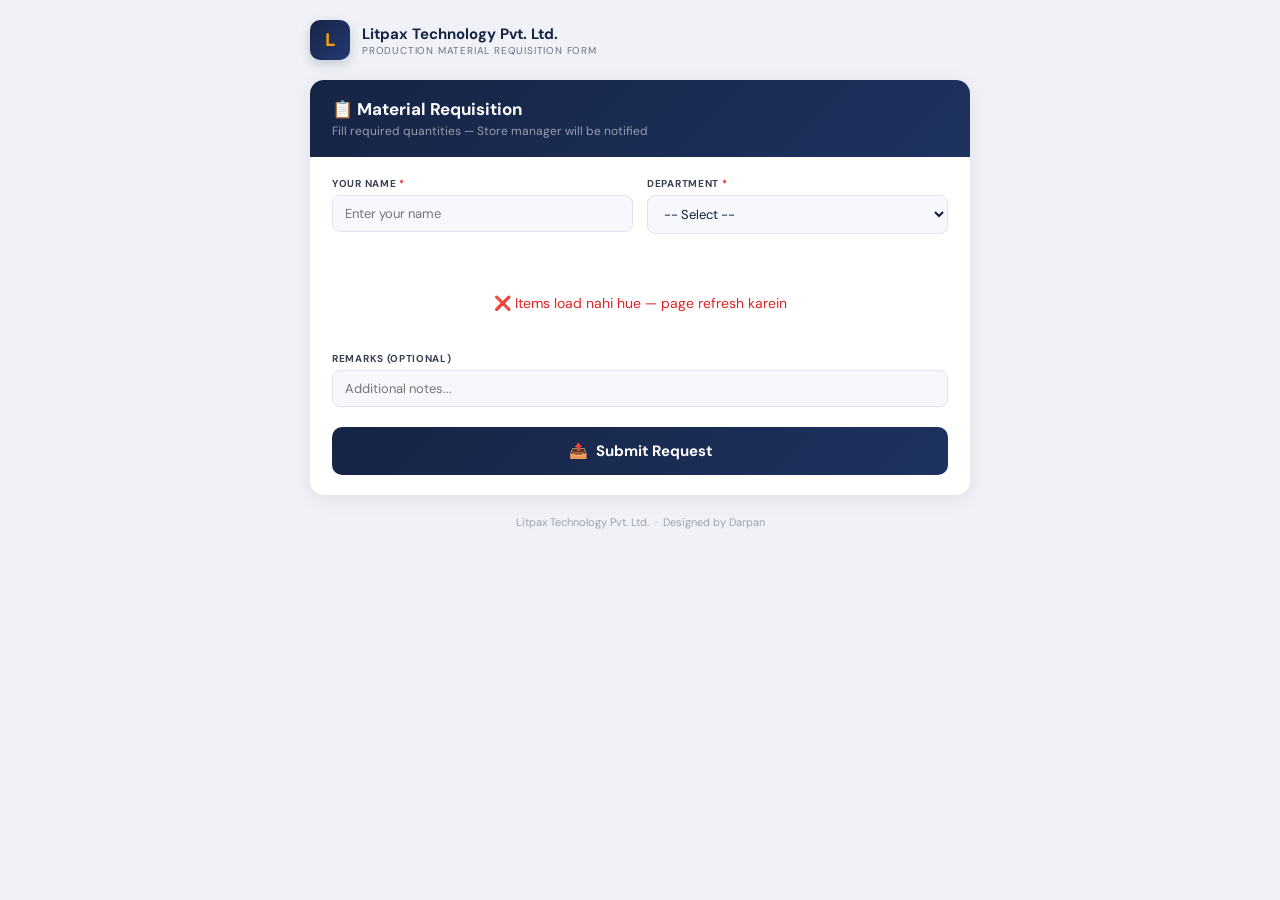
==== commit 2d147755: "Update request.html" ====
--- a/request.html
+++ b/request.html
@@ -8,11 +8,11 @@
 <style>
 * { box-sizing: border-box; margin: 0; padding: 0; }
 body { background: #f0f2f7; font-family: 'DM Sans', sans-serif; min-height: 100vh; padding: 20px 16px 48px; }
-.header { display: flex; align-items: center; gap: 12px; max-width: 620px; margin: 0 auto 20px; }
+.header { display: flex; align-items: center; gap: 12px; max-width: 660px; margin: 0 auto 20px; }
 .logo-box { width: 40px; height: 40px; background: linear-gradient(135deg, #162444, #243a72); border-radius: 10px; display: flex; align-items: center; justify-content: center; font-family: 'DM Mono', monospace; font-weight: 700; font-size: 17px; color: #f59e0b; flex-shrink: 0; box-shadow: 0 4px 12px rgba(22,36,68,.2); }
 .header-text .title { font-size: 15px; font-weight: 700; color: #162444; }
 .header-text .sub { font-size: 10px; color: #6b7280; letter-spacing: .8px; text-transform: uppercase; }
-.card { background: #fff; border-radius: 14px; box-shadow: 0 4px 20px rgba(15,29,53,.08); max-width: 620px; margin: 0 auto; overflow: hidden; }
+.card { background: #fff; border-radius: 14px; box-shadow: 0 4px 20px rgba(15,29,53,.08); max-width: 660px; margin: 0 auto; overflow: hidden; }
 .card-header { background: linear-gradient(135deg, #162444, #1e3260); padding: 18px 22px; color: #fff; }
 .card-header h1 { font-size: 17px; font-weight: 700; }
 .card-header p { font-size: 12px; color: rgba(255,255,255,.55); margin-top: 3px; }
@@ -22,45 +22,40 @@
 .field label span { color: #dc2626; }
 .inp { width: 100%; background: #f6f8fc; border: 1.5px solid #dde3ef; border-radius: 8px; padding: 9px 12px; font-family: 'DM Sans', sans-serif; font-size: 13px; color: #0f1d35; outline: none; transition: all .15s; }
 .inp:focus { border-color: #2558e8; box-shadow: 0 0 0 3px rgba(37,88,232,.1); background: #fff; }
-.inp::placeholder { color: #9ca3af; }
 select.inp { cursor: pointer; }
-.section { margin-bottom: 18px; border: 1px solid #dde3ef; border-radius: 10px; overflow: hidden; }
-.section-header { background: #f6f8fc; padding: 10px 14px; display: flex; align-items: center; gap: 8px; border-bottom: 1px solid #dde3ef; }
+.section { margin-bottom: 14px; border: 1px solid #dde3ef; border-radius: 10px; overflow: hidden; }
+.section-header { background: #f6f8fc; padding: 10px 14px; display: flex; align-items: center; gap: 8px; border-bottom: 1px solid #dde3ef; cursor: pointer; user-select: none; }
 .section-header .icon { font-size: 15px; }
-.section-header h3 { font-size: 11px; font-weight: 700; color: #162444; text-transform: uppercase; letter-spacing: .8px; }
+.section-header h3 { font-size: 11px; font-weight: 700; color: #162444; text-transform: uppercase; letter-spacing: .8px; flex: 1; }
+.section-header .arr { font-size: 11px; color: #9ca3af; transition: transform .2s; }
+.section-header.open .arr { transform: rotate(180deg); }
+.section-items { display: none; }
+.section-items.open { display: block; }
 .item-row { display: flex; align-items: center; padding: 8px 14px; border-bottom: 1px solid #f0f2f7; gap: 10px; }
 .item-row:last-child { border-bottom: none; }
 .item-label { flex: 1; font-size: 13px; color: #374151; font-weight: 500; }
-.item-label .sub { font-size: 10px; color: #9ca3af; display: block; margin-top: 1px; }
 .qty-inp { width: 80px; background: #f6f8fc; border: 1.5px solid #dde3ef; border-radius: 7px; padding: 6px 10px; text-align: center; font-family: 'DM Mono', monospace; font-size: 13px; font-weight: 600; color: #162444; outline: none; transition: all .15s; }
 .qty-inp:focus { border-color: #2558e8; background: #fff; }
 .unit-label { font-size: 11px; color: #9ca3af; width: 36px; text-align: left; }
-.wire-row { display: grid; grid-template-columns: 1fr 70px 70px 36px; gap: 6px; align-items: center; padding: 8px 14px; border-bottom: 1px solid #f0f2f7; font-size: 12px; }
-.wire-row:last-child { border-bottom: none; }
-.wire-header { display: grid; grid-template-columns: 1fr 70px 70px 36px; gap: 6px; padding: 6px 14px; font-size: 10px; font-weight: 700; color: #9ca3af; text-transform: uppercase; letter-spacing: .5px; border-bottom: 1px solid #dde3ef; background: #fafbff; }
-.other-row { padding: 8px 14px; }
-.other-inp { width: 100%; background: #f6f8fc; border: 1.5px solid #dde3ef; border-radius: 7px; padding: 7px 12px; font-family: 'DM Sans', sans-serif; font-size: 12px; color: #374151; outline: none; }
-.other-inp:focus { border-color: #2558e8; background: #fff; }
 .remarks-section { margin-bottom: 20px; }
 .submit-btn { width: 100%; background: linear-gradient(135deg, #162444, #1e3260); color: #fff; border: none; border-radius: 10px; padding: 14px; font-family: 'DM Sans', sans-serif; font-size: 15px; font-weight: 700; cursor: pointer; transition: all .2s; display: flex; align-items: center; justify-content: center; gap: 8px; }
 .submit-btn:hover { transform: translateY(-1px); box-shadow: 0 6px 20px rgba(22,36,68,.3); }
 .submit-btn:disabled { opacity: .6; cursor: not-allowed; transform: none; }
-.success-card { display: none; background: #fff; border-radius: 14px; box-shadow: 0 4px 20px rgba(15,29,53,.08); max-width: 620px; margin: 0 auto; padding: 48px 24px; text-align: center; }
+.success-card { display: none; background: #fff; border-radius: 14px; box-shadow: 0 4px 20px rgba(15,29,53,.08); max-width: 660px; margin: 0 auto; padding: 48px 24px; text-align: center; }
 .success-icon { font-size: 60px; margin-bottom: 16px; }
 .success-title { font-size: 22px; font-weight: 700; color: #162444; margin-bottom: 8px; }
 .success-sub { font-size: 13px; color: #6b7280; margin-bottom: 20px; line-height: 1.7; }
 .success-id { background: #f0fdf4; border: 1px solid #bbf7d0; border-radius: 8px; padding: 10px 16px; margin-bottom: 24px; font-family: 'DM Mono', monospace; font-size: 13px; font-weight: 600; color: #16a34a; line-height: 1.8; }
 .new-btn { background: #f0f2f7; color: #162444; border: none; border-radius: 10px; padding: 12px 28px; font-family: 'DM Sans', sans-serif; font-size: 14px; font-weight: 600; cursor: pointer; }
 .new-btn:hover { background: #e0e4ee; }
-.footer { text-align: center; font-size: 11px; color: #9ca3af; margin-top: 20px; max-width: 620px; margin-left: auto; margin-right: auto; }
+.footer { text-align: center; font-size: 11px; color: #9ca3af; margin-top: 20px; max-width: 660px; margin-left: auto; margin-right: auto; }
 .overlay { display: none; position: fixed; inset: 0; background: rgba(15,29,53,.4); backdrop-filter: blur(3px); z-index: 99; align-items: center; justify-content: center; }
 .overlay.show { display: flex; }
 .spinner { width: 40px; height: 40px; border: 3px solid rgba(255,255,255,.3); border-top-color: #fff; border-radius: 50%; animation: spin .7s linear infinite; }
+.loading-msg { text-align: center; padding: 40px 20px; color: #6b7280; font-size: 14px; }
+.cat-icons { BMS: '⚡', Cells: '🔋', Charger: '🔌', 'Nickel/Busbar': '🪙', Box: '📦', Wire: '🔗', Consumables: '🧰', Tools: '🔧', Packaging: '📦' }
 @keyframes spin { to { transform: rotate(360deg); } }
-@media (max-width: 480px) {
-  .top-row { grid-template-columns: 1fr; }
-  .wire-row, .wire-header { grid-template-columns: 1fr 60px 60px 30px; gap: 4px; }
-}
+@media (max-width: 480px) { .top-row { grid-template-columns: 1fr; } }
 </style>
 </head>
 <body>
@@ -79,7 +74,6 @@
     <p>Fill required quantities — Store manager will be notified</p>
   </div>
   <div class="card-body">
-
     <div class="top-row">
       <div class="field">
         <label>Your Name <span>*</span></label>
@@ -87,89 +81,12 @@
       </div>
       <div class="field">
         <label>Department <span>*</span></label>
-        <select class="inp" id="f-dept">
-          <option value="">-- Select --</option>
-          <option>Volt Wing</option><option>Ampere Wing</option><option>Volt x Ampere Wing</option>
-          <option>Mega Grid</option><option>Cathodic Wing</option><option>Future Cell</option>
-          <option>Phoenix Wing</option><option>Other</option>
-        </select>
+        <select class="inp" id="f-dept"><option value="">-- Select --</option></select>
       </div>
     </div>
 
-    <!-- CELLS -->
-    <div class="section">
-      <div class="section-header"><span class="icon">🔋</span><h3>Cells</h3></div>
-      <div class="item-row"><span class="item-label">3.6V 4.5AH</span><input class="qty-inp" type="number" min="0" placeholder="0" id="cell-1"><span class="unit-label">Pcs</span></div>
-      <div class="item-row"><span class="item-label">3.6V 5AH</span><input class="qty-inp" type="number" min="0" placeholder="0" id="cell-2"><span class="unit-label">Pcs</span></div>
-      <div class="item-row"><span class="item-label">3.2V 100AH</span><input class="qty-inp" type="number" min="0" placeholder="0" id="cell-3"><span class="unit-label">Pcs</span></div>
-      <div class="item-row"><span class="item-label">3.2V 150AH</span><input class="qty-inp" type="number" min="0" placeholder="0" id="cell-4"><span class="unit-label">Pcs</span></div>
-      <div class="item-row"><span class="item-label">3.2V 314AH</span><input class="qty-inp" type="number" min="0" placeholder="0" id="cell-5"><span class="unit-label">Pcs</span></div>
-      <div class="item-row"><span class="item-label">Other <span class="sub">Naam likhein</span></span><input class="qty-inp" type="number" min="0" placeholder="0" id="cell-other-qty"><span class="unit-label">Pcs</span></div>
-      <div class="other-row"><input class="other-inp" type="text" id="cell-other-name" placeholder="Other cell name..."></div>
-    </div>
-
-    <!-- BMS -->
-    <div class="section">
-      <div class="section-header"><span class="icon">⚡</span><h3>BMS</h3></div>
-      <div class="item-row"><span class="item-label">10S 20Amp</span><input class="qty-inp" type="number" min="0" placeholder="0" id="bms-1"><span class="unit-label">Pcs</span></div>
-      <div class="item-row"><span class="item-label">2-Wheeler BMS</span><input class="qty-inp" type="number" min="0" placeholder="0" id="bms-2"><span class="unit-label">Pcs</span></div>
-      <div class="item-row"><span class="item-label">4S 100Amp</span><input class="qty-inp" type="number" min="0" placeholder="0" id="bms-3"><span class="unit-label">Pcs</span></div>
-      <div class="item-row"><span class="item-label">8S 100Amp</span><input class="qty-inp" type="number" min="0" placeholder="0" id="bms-4"><span class="unit-label">Pcs</span></div>
-      <div class="item-row"><span class="item-label">16S 100Amp</span><input class="qty-inp" type="number" min="0" placeholder="0" id="bms-5"><span class="unit-label">Pcs</span></div>
-      <div class="item-row"><span class="item-label">Other <span class="sub">Naam likhein</span></span><input class="qty-inp" type="number" min="0" placeholder="0" id="bms-other-qty"><span class="unit-label">Pcs</span></div>
-      <div class="other-row"><input class="other-inp" type="text" id="bms-other-name" placeholder="Other BMS name..."></div>
-    </div>
-
-    <!-- WIRE -->
-    <div class="section">
-      <div class="section-header"><span class="icon">🔌</span><h3>Wire</h3></div>
-      <div class="wire-header"><span>Size</span><span style="text-align:center;">Red</span><span style="text-align:center;">Black</span><span>Unit</span></div>
-      <div class="wire-row"><span>1mm</span><input class="qty-inp" type="number" min="0" placeholder="0" id="wire-1-r"><input class="qty-inp" type="number" min="0" placeholder="0" id="wire-1-b"><span class="unit-label">m</span></div>
-      <div class="wire-row"><span>1.5mm</span><input class="qty-inp" type="number" min="0" placeholder="0" id="wire-2-r"><input class="qty-inp" type="number" min="0" placeholder="0" id="wire-2-b"><span class="unit-label">m</span></div>
-      <div class="wire-row"><span>2.5mm</span><input class="qty-inp" type="number" min="0" placeholder="0" id="wire-3-r"><input class="qty-inp" type="number" min="0" placeholder="0" id="wire-3-b"><span class="unit-label">m</span></div>
-      <div class="wire-row"><span>6mm</span><input class="qty-inp" type="number" min="0" placeholder="0" id="wire-4-r"><input class="qty-inp" type="number" min="0" placeholder="0" id="wire-4-b"><span class="unit-label">m</span></div>
-      <div class="wire-row"><span>10mm</span><input class="qty-inp" type="number" min="0" placeholder="0" id="wire-5-r"><input class="qty-inp" type="number" min="0" placeholder="0" id="wire-5-b"><span class="unit-label">m</span></div>
-      <div class="wire-row"><span>16mm</span><input class="qty-inp" type="number" min="0" placeholder="0" id="wire-6-r"><input class="qty-inp" type="number" min="0" placeholder="0" id="wire-6-b"><span class="unit-label">m</span></div>
-      <div class="wire-row"><span>25mm</span><input class="qty-inp" type="number" min="0" placeholder="0" id="wire-7-r"><input class="qty-inp" type="number" min="0" placeholder="0" id="wire-7-b"><span class="unit-label">m</span></div>
-    </div>
-
-    <!-- NICKEL -->
-    <div class="section">
-      <div class="section-header"><span class="icon">🪙</span><h3>Nickel Strip</h3></div>
-      <div class="item-row"><span class="item-label">21700</span><input class="qty-inp" type="number" min="0" placeholder="0" id="nkl-1"><span class="unit-label">Kg</span></div>
-      <div class="item-row"><span class="item-label">18650</span><input class="qty-inp" type="number" min="0" placeholder="0" id="nkl-2"><span class="unit-label">Kg</span></div>
-      <div class="item-row"><span class="item-label">32140</span><input class="qty-inp" type="number" min="0" placeholder="0" id="nkl-3"><span class="unit-label">Kg</span></div>
-      <div class="item-row"><span class="item-label">33140</span><input class="qty-inp" type="number" min="0" placeholder="0" id="nkl-4"><span class="unit-label">Kg</span></div>
-      <div class="item-row"><span class="item-label">Single Strip</span><input class="qty-inp" type="number" min="0" placeholder="0" id="nkl-5"><span class="unit-label">Kg</span></div>
-      <div class="item-row"><span class="item-label">Zig Zag</span><input class="qty-inp" type="number" min="0" placeholder="0" id="nkl-6"><span class="unit-label">Kg</span></div>
-    </div>
-
-    <!-- OTHER MATERIAL -->
-    <div class="section">
-      <div class="section-header"><span class="icon">🧰</span><h3>Other Material</h3></div>
-      <div class="item-row"><span class="item-label">Silicon Tube</span><input class="qty-inp" type="number" min="0" placeholder="0" id="oth-1"><span class="unit-label">Pcs</span></div>
-      <div class="item-row"><span class="item-label">PG7</span><input class="qty-inp" type="number" min="0" placeholder="0" id="oth-2"><span class="unit-label">Pcs</span></div>
-      <div class="item-row"><span class="item-label">PG9</span><input class="qty-inp" type="number" min="0" placeholder="0" id="oth-3"><span class="unit-label">Pcs</span></div>
-      <div class="item-row"><span class="item-label">PG13.5</span><input class="qty-inp" type="number" min="0" placeholder="0" id="oth-4"><span class="unit-label">Pcs</span></div>
-      <div class="item-row"><span class="item-label">Pressure Vent</span><input class="qty-inp" type="number" min="0" placeholder="0" id="oth-5"><span class="unit-label">Pcs</span></div>
-      <div class="item-row"><span class="item-label">2 Wheeler Handle</span><input class="qty-inp" type="number" min="0" placeholder="0" id="oth-6"><span class="unit-label">Pcs</span></div>
-      <div class="item-row"><span class="item-label">Thimble 2.5mm</span><input class="qty-inp" type="number" min="0" placeholder="0" id="oth-7"><span class="unit-label">Pcs</span></div>
-      <div class="item-row"><span class="item-label">Thimble 25mm</span><input class="qty-inp" type="number" min="0" placeholder="0" id="oth-8"><span class="unit-label">Pcs</span></div>
-      <div class="item-row"><span class="item-label">BusBar</span><input class="qty-inp" type="number" min="0" placeholder="0" id="oth-9"><span class="unit-label">Pcs</span></div>
-      <div class="item-row"><span class="item-label">Soldering Wire</span><input class="qty-inp" type="number" min="0" placeholder="0" id="oth-10"><span class="unit-label">Pcs</span></div>
-      <div class="item-row"><span class="item-label">Rivet</span><input class="qty-inp" type="number" min="0" placeholder="0" id="oth-11"><span class="unit-label">Pcs</span></div>
-      <div class="item-row"><span class="item-label">MCB</span><input class="qty-inp" type="number" min="0" placeholder="0" id="oth-12"><span class="unit-label">Pcs</span></div>
-      <div class="item-row"><span class="item-label">SB50 Connector</span><input class="qty-inp" type="number" min="0" placeholder="0" id="oth-13"><span class="unit-label">Pcs</span></div>
-      <div class="item-row"><span class="item-label">ESS Connector</span><input class="qty-inp" type="number" min="0" placeholder="0" id="oth-14"><span class="unit-label">Pcs</span></div>
-      <div class="item-row"><span class="item-label">Connector Red</span><input class="qty-inp" type="number" min="0" placeholder="0" id="oth-15"><span class="unit-label">Pcs</span></div>
-      <div class="item-row"><span class="item-label">Connector Black</span><input class="qty-inp" type="number" min="0" placeholder="0" id="oth-16"><span class="unit-label">Pcs</span></div>
-      <div class="item-row"><span class="item-label">Display</span><input class="qty-inp" type="number" min="0" placeholder="0" id="oth-17"><span class="unit-label">Pcs</span></div>
-      <div class="item-row"><span class="item-label">Loose Screws</span><input class="qty-inp" type="number" min="0" placeholder="0" id="oth-18"><span class="unit-label">Pcs</span></div>
-      <div class="item-row"><span class="item-label">Inverter Handle</span><input class="qty-inp" type="number" min="0" placeholder="0" id="oth-19"><span class="unit-label">Pcs</span></div>
-      <div class="item-row"><span class="item-label">Spiral Pipe</span><input class="qty-inp" type="number" min="0" placeholder="0" id="oth-20"><span class="unit-label">Pcs</span></div>
-      <div class="item-row"><span class="item-label">Glue Stick</span><input class="qty-inp" type="number" min="0" placeholder="0" id="oth-21"><span class="unit-label">Pcs</span></div>
-      <div class="item-row"><span class="item-label">Stud</span><input class="qty-inp" type="number" min="0" placeholder="0" id="oth-22"><span class="unit-label">Pcs</span></div>
-      <div class="item-row"><span class="item-label">Paper Cutter</span><input class="qty-inp" type="number" min="0" placeholder="0" id="oth-23"><span class="unit-label">Pcs</span></div>
+    <div id="items-container">
+      <div class="loading-msg">⏳ Items load ho rahe hain...</div>
     </div>
 
     <div class="remarks-section">
@@ -197,133 +114,147 @@
 <div class="overlay" id="overlay"><div class="spinner"></div></div>
 
 <script>
-const API = 'https://script.google.com/macros/s/AKfycbxZINt8m6S0QR7fk_W69b9hzSSrPkOP8II4anw_dT_ch0QRLGnroLQT5mkSK4npmngT/exec';
-
-function g(id) { return document.getElementById(id); }
-function v(id) { const el = g(id); return el ? (Number(el.value)||0) : 0; }
-function t(id) { const el = g(id); return el ? (el.value.trim()) : ''; }
+const API = 'https://script.google.com/macros/s/AKfycbx-2Sr-lvhbm4vF26Tu5j_ng3V4li73RY57nwbDcvuk0EUrI52HhR3MDzGmmsMlS25A/exec';
+
+const CAT_ICONS = {
+  'Cells': '🔋', 'BMS': '⚡', 'Charger': '🔌',
+  'Nickel/Busbar': '🪙', 'Box': '📦', 'Wire': '🔗',
+  'Consumables': '🧰', 'Tools': '🔧', 'Packaging': '🎁'
+};
+
+let _allItems = [];
+
+async function apiFetch(action, body = {}) {
+  const r = await fetch(API, {
+    method: 'POST', redirect: 'follow',
+    headers: { 'Content-Type': 'text/plain' },
+    body: JSON.stringify({ action, ...body })
+  });
+  return JSON.parse(await r.text());
+}
+
+async function loadForm() {
+  try {
+    const [cfg, stocks] = await Promise.all([
+      apiFetch('getConfig'),
+      apiFetch('getStockSummary')
+    ]);
+
+    // Departments
+    const sel = document.getElementById('f-dept');
+    if (cfg && cfg.departments && cfg.departments.length) {
+      sel.innerHTML = '<option value="">-- Select --</option>' +
+        cfg.departments.map(d => `<option>${d}</option>`).join('');
+    }
+
+    // Items — group by category
+    _allItems = stocks.filter(s => s.name && s.cat);
+    const grouped = {};
+    _allItems.forEach(s => {
+      if (!grouped[s.cat]) grouped[s.cat] = [];
+      grouped[s.cat].push(s);
+    });
+
+    // Cat order from config
+    const catOrder = (cfg && cfg.categories) ? cfg.categories : Object.keys(grouped);
+
+    const container = document.getElementById('items-container');
+    container.innerHTML = '';
+
+    catOrder.forEach(cat => {
+      const items = grouped[cat];
+      if (!items || !items.length) return;
+
+      const icon = CAT_ICONS[cat] || '📦';
+      const sec = document.createElement('div');
+      sec.className = 'section';
+      sec.innerHTML = `
+        <div class="section-header open" onclick="toggleSection(this)">
+          <span class="icon">${icon}</span>
+          <h3>${cat}</h3>
+          <span class="arr">▼</span>
+        </div>
+        <div class="section-items open" id="sec-${cat.replace(/[^a-z0-9]/gi,'_')}">
+          ${items.map(item => `
+            <div class="item-row">
+              <span class="item-label">${item.name}</span>
+              <input class="qty-inp" type="number" min="0" placeholder="0"
+                id="item_${item.name.replace(/[^a-z0-9]/gi,'_')}"
+                data-name="${item.name}" data-unit="${item.unit||'Pcs'}">
+              <span class="unit-label">${item.unit||'Pcs'}</span>
+            </div>
+          `).join('')}
+        </div>
+      `;
+      container.appendChild(sec);
+    });
+
+  } catch(e) {
+    document.getElementById('items-container').innerHTML =
+      `<div class="loading-msg" style="color:#dc2626;">❌ Items load nahi hue — page refresh karein</div>`;
+  }
+}
+
+function toggleSection(header) {
+  header.classList.toggle('open');
+  const body = header.nextElementSibling;
+  body.classList.toggle('open');
+}
 
 async function submitForm() {
-  const name = t('f-name');
-  const dept = t('f-dept');
+  const name = document.getElementById('f-name').value.trim();
+  const dept = document.getElementById('f-dept').value;
   if (!name) { alert('Apna naam bharein'); return; }
   if (!dept) { alert('Department select karein'); return; }
 
   const items = [];
-
-  // Cells
-  [
-    {id:'cell-1', name:'Cell 3.6V 4.5AH'},
-    {id:'cell-2', name:'Cell 3.6V 5AH'},
-    {id:'cell-3', name:'Cell 3.2V 100AH'},
-    {id:'cell-4', name:'Cell 3.2V 150AH'},
-    {id:'cell-5', name:'Cell 3.2V 314AH'},
-  ].forEach(c => { const q = v(c.id); if (q > 0) items.push({itemName: c.name, qty: q, unit: 'Pcs'}); });
-  const coq = v('cell-other-qty'), con = t('cell-other-name');
-  if (coq > 0 && con) items.push({itemName: 'Cell - '+con, qty: coq, unit: 'Pcs'});
-
-  // BMS
-  [
-    {id:'bms-1', name:'BMS 10S 20Amp'},
-    {id:'bms-2', name:'BMS 2-Wheeler'},
-    {id:'bms-3', name:'BMS 4S 100Amp'},
-    {id:'bms-4', name:'BMS 8S 100Amp'},
-    {id:'bms-5', name:'BMS 16S 100Amp'},
-  ].forEach(b => { const q = v(b.id); if (q > 0) items.push({itemName: b.name, qty: q, unit: 'Pcs'}); });
-  const boq = v('bms-other-qty'), bon = t('bms-other-name');
-  if (boq > 0 && bon) items.push({itemName: 'BMS - '+bon, qty: boq, unit: 'Pcs'});
-
-  // Wire — Both replaced with Stud
-  const wireSizes = ['1mm','1.5mm','2.5mm','6mm','10mm','16mm','25mm'];
-  wireSizes.forEach((sz, i) => {
-    const n = i+1;
-    const r = v(`wire-${n}-r`), b = v(`wire-${n}-b`), s = v(`wire-${n}-s`);
-    if (r > 0) items.push({itemName: `Wire ${sz} Red`,  qty: r, unit: 'm'});
-    if (b > 0) items.push({itemName: `Wire ${sz} Black`, qty: b, unit: 'm'});
-    if (s > 0) items.push({itemName: `Wire ${sz} Stud`,  qty: s, unit: 'm'});
+  document.querySelectorAll('.qty-inp').forEach(inp => {
+    const qty = Number(inp.value) || 0;
+    if (qty > 0) {
+      items.push({
+        itemName: inp.dataset.name,
+        qty,
+        unit: inp.dataset.unit
+      });
+    }
   });
 
-  // Nickel
-  [
-    {id:'nkl-1', name:'Nickel 21700'},
-    {id:'nkl-2', name:'Nickel 18650'},
-    {id:'nkl-3', name:'Nickel 32140'},
-    {id:'nkl-4', name:'Nickel 33140'},
-    {id:'nkl-5', name:'Nickel Single Strip'},
-    {id:'nkl-6', name:'Nickel Zig Zag'},
-  ].forEach(n => { const q = v(n.id); if (q > 0) items.push({itemName: n.name, qty: q, unit: 'Kg'}); });
-
-  // Other
-  [
-    {id:'oth-1',  name:'Silicon Tube'},
-    {id:'oth-2',  name:'PG7'},
-    {id:'oth-3',  name:'PG9'},
-    {id:'oth-4',  name:'PG13.5'},
-    {id:'oth-5',  name:'Pressure Vent'},
-    {id:'oth-6',  name:'2 Wheeler Handle'},
-    {id:'oth-7',  name:'Thimble 2.5mm'},
-    {id:'oth-8',  name:'Thimble 25mm'},
-    {id:'oth-9',  name:'BusBar'},
-    {id:'oth-10', name:'Soldering Wire'},
-    {id:'oth-11', name:'Rivet'},
-    {id:'oth-12', name:'MCB'},
-    {id:'oth-13', name:'SB50 Connector'},
-    {id:'oth-14', name:'ESS Connector'},
-    {id:'oth-15', name:'Connector Red'},
-    {id:'oth-16', name:'Connector Black'},
-    {id:'oth-17', name:'Display'},
-    {id:'oth-18', name:'Loose Screws'},
-    {id:'oth-19', name:'Inverter Handle'},
-    {id:'oth-20', name:'Spiral Pipe'},
-    {id:'oth-21', name:'Glue Stick'},
-    {id:'oth-22', name:'Stud'},
-    {id:'oth-23', name:'Paper Cutter'},
-  ].forEach(o => { const q = v(o.id); if (q > 0) items.push({itemName: o.name, qty: q, unit: 'Pcs'}); });
-
   if (!items.length) { alert('Kam se kam ek item ki qty bharein'); return; }
 
-  g('overlay').classList.add('show');
-  g('submit-btn').disabled = true;
+  document.getElementById('overlay').classList.add('show');
+  document.getElementById('submit-btn').disabled = true;
 
   try {
-    // Single bulk API call — sabhi items ek saath
-    const r = await fetch(API, {
-      method: 'POST', redirect: 'follow',
-      headers: { 'Content-Type': 'text/plain' },
-      body: JSON.stringify({
-        action: 'addRequestBulk',
-        items,
-        department:  dept,
-        requestedBy: name,
-        remarks:     t('f-remarks'),
-      }),
+    const data = await apiFetch('addRequestBulk', {
+      items,
+      department:  dept,
+      requestedBy: name,
+      remarks:     document.getElementById('f-remarks').value.trim(),
     });
-    const data = JSON.parse(await r.text());
     if (data.error) throw new Error(data.error);
 
-    g('success-summary').innerHTML =
-      `<b>${data.count} items</b> request bheji gayi<br>` +
-      items.map(i => `• ${i.itemName}: <b>${i.qty} ${i.unit}</b>`).join('<br>');
-    g('form-card').style.display = 'none';
-    g('success-card').style.display = 'block';
-    window.scrollTo(0, 0);
+    document.getElementById('form-card').style.display = 'none';
+    document.getElementById('success-card').style.display = 'block';
+    document.getElementById('success-summary').innerHTML =
+      items.map(i => `${i.itemName}: ${i.qty} ${i.unit}`).join('<br>');
   } catch(e) {
     alert('Error: ' + e.message);
-    g('submit-btn').disabled = false;
+    document.getElementById('submit-btn').disabled = false;
   } finally {
-    g('overlay').classList.remove('show');
+    document.getElementById('overlay').classList.remove('show');
   }
 }
 
 function resetForm() {
-  document.querySelectorAll('.qty-inp').forEach(el => el.value = '');
-  document.querySelectorAll('.other-inp').forEach(el => el.value = '');
-  g('f-name').value = ''; g('f-dept').value = ''; g('f-remarks').value = '';
-  g('submit-btn').disabled = false;
-  g('form-card').style.display = 'block';
-  g('success-card').style.display = 'none';
-  window.scrollTo(0, 0);
-}
+  document.getElementById('form-card').style.display = 'block';
+  document.getElementById('success-card').style.display = 'none';
+  document.getElementById('f-name').value = '';
+  document.getElementById('f-dept').value = '';
+  document.getElementById('f-remarks').value = '';
+  document.querySelectorAll('.qty-inp').forEach(i => i.value = '');
+}
+
+window.addEventListener('load', loadForm);
 </script>
 </body>
 </html>
